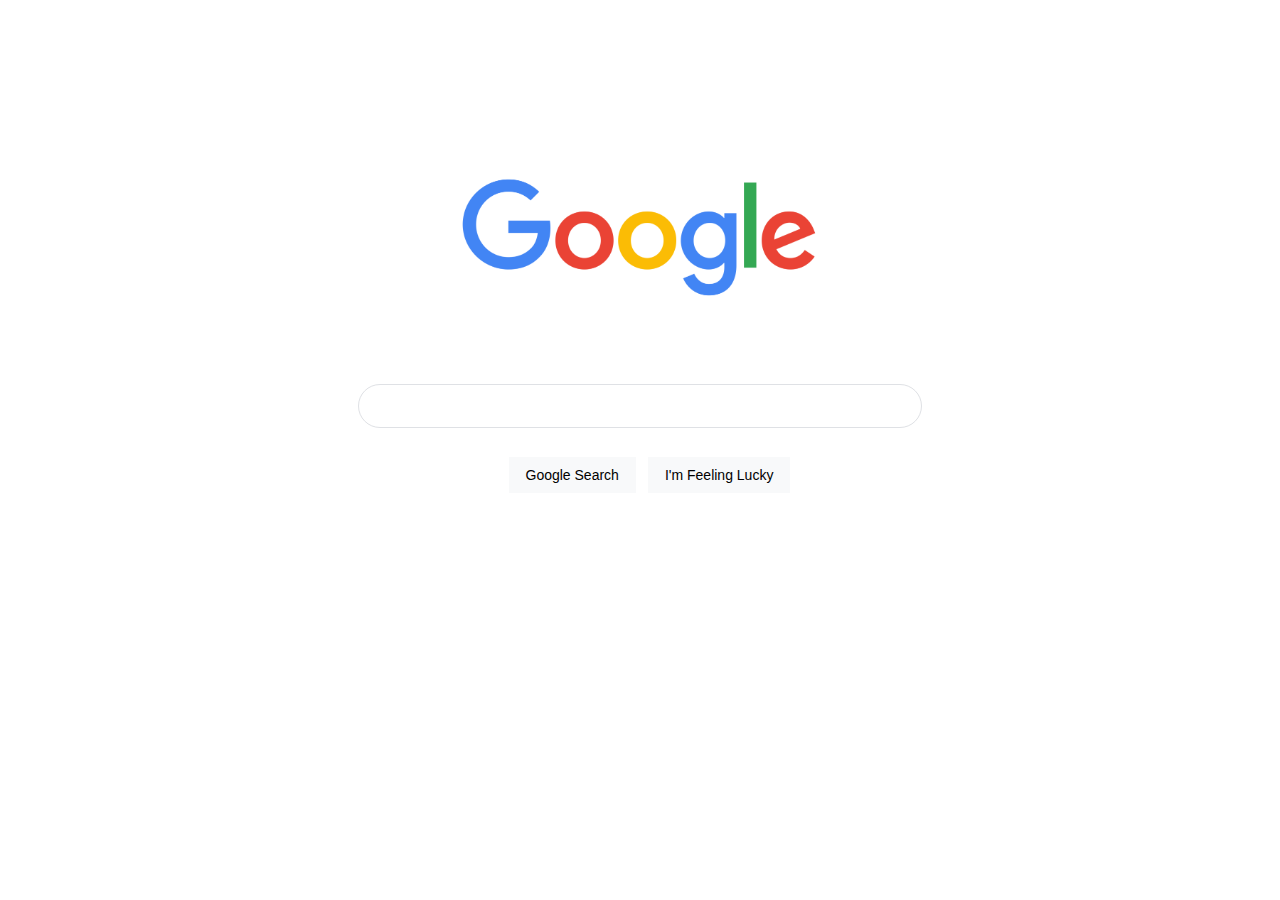
==== google-clone/index.html @ 29ea2402 "Move all files to relevant directory" ====
<!DOCTYPE html>
<html lang="en">
<head>
    <meta charset="UTF-8">
    <meta name="viewport" content="width=device-width, initial-scale=1.0">
    <link rel="stylesheet" href="styles.css">
    <title>Google</title>
</head>
<body>
    <img src="assets/google.png" alt="Google logo">
    <input type="text">
    <button>Google Search</button>
    <button>I'm Feeling Lucky</button>
</body>
</html>
---- google-clone/styles.css ----
body, html {
    margin: 0;
    padding: 0; 
}

img {
    width: 30%;
    display: block;
    margin: 100px auto 0px;
    min-width: 272px;
}

input {
    box-sizing: border-box;
    display: block;
    border-radius: 24px;
    border: 1px solid rgb(223, 225, 229);
    height: 44px;
    margin: 0 auto 29px;
    max-width: 564px;
    width: 90%;
    padding-left: 30px;
    font-size: 16px;
}

button {
    box-sizing: border-box;
    margin-top: 0;
    padding: 0 16px;
    font-size: 14px;
    height: 36px;
    background-color: #f8f9fa;
    border: 1px solid #f8f9fa;
    cursor: pointer;
}

button:first-of-type {
    margin-right: 8px;
    margin-left: calc(50% - 131.5px);
}

button::hover {
    cursor: pointer;   
}
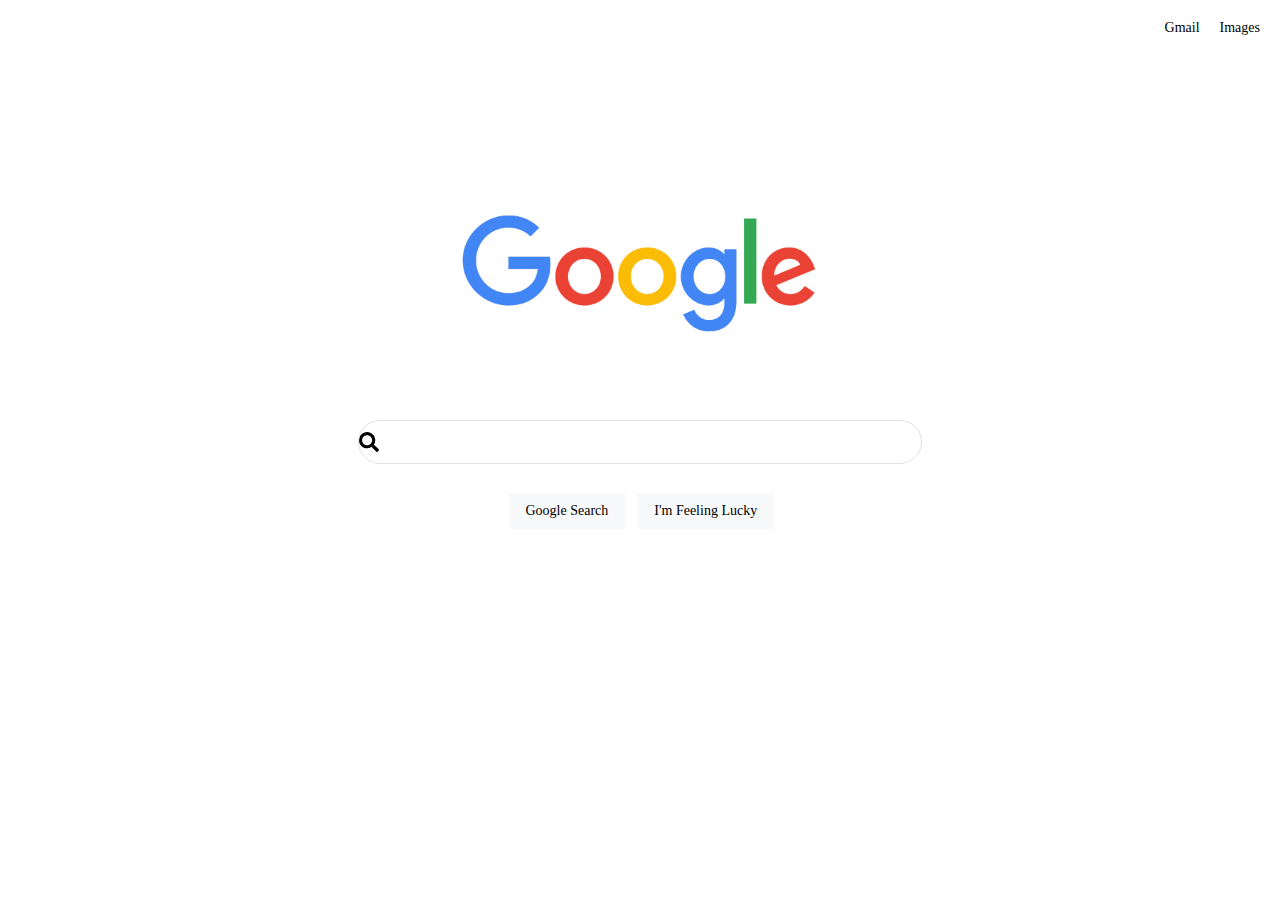
==== commit a3626163: "Add search icon into input field; create app links" ====
--- a/google-clone/index.html
+++ b/google-clone/index.html
@@ -3,12 +3,16 @@
 <head>
     <meta charset="UTF-8">
     <meta name="viewport" content="width=device-width, initial-scale=1.0">
-    <link rel="stylesheet" href="styles.css">
+    <link rel="stylesheet" href="styles/styles.css">
     <title>Google</title>
 </head>
 <body>
-    <img src="assets/google.png" alt="Google logo">
-    <input type="text">
+    <div class="app-links">
+        <a href="#">Gmail</a>
+        <a href="#">Images</a>
+    </div>
+    <img src="assets/images/google.png" alt="Google logo">
+    <input type="text" id="icon">
     <button>Google Search</button>
     <button>I'm Feeling Lucky</button>
 </body>
--- a/google-clone/styles/styles.css
+++ b/google-clone/styles/styles.css
@@ -0,0 +1,67 @@
+body, html {
+    margin: 0;
+    padding: 0; 
+    font-family: 'Geneva';
+}
+
+.app-links {
+    margin-top: 20px;
+    display: flex;
+    flex-direction: row;
+    justify-content: flex-end;
+}
+
+a {
+    margin-right: 20px;
+    text-decoration: none;
+    color: inherit;
+    font-size: 14px;
+}
+
+#icon {
+    padding-left: 25px;
+    background: url(../assets/images/search-solid.svg) no-repeat left;
+    background-size: 20px;
+    color: #DEE0E3
+}
+
+img {
+    width: 30%;
+    display: block;
+    margin: 100px auto 0px;
+    min-width: 272px;
+}
+
+input {
+    box-sizing: border-box;
+    display: block;
+    border-radius: 24px;
+    border: 1px solid rgb(223, 225, 229);
+    height: 44px;
+    margin: 0 auto 29px;
+    max-width: 564px;
+    width: 90%;
+    padding-left: 30px;
+    font-size: 16px;
+}
+
+button {
+    box-sizing: border-box;
+    margin-top: 0;
+    padding: 0 16px;
+    font-size: 14px;
+    height: 36px;
+    background-color: #f8f9fa;
+    border: 1px solid #f8f9fa;
+    cursor: pointer;
+    font-family: 'Geneva'
+}
+
+button:first-of-type {
+    margin-right: 8px;
+    margin-left: calc(50% - 131.5px);
+}
+
+button::hover {
+    cursor: pointer;   
+}
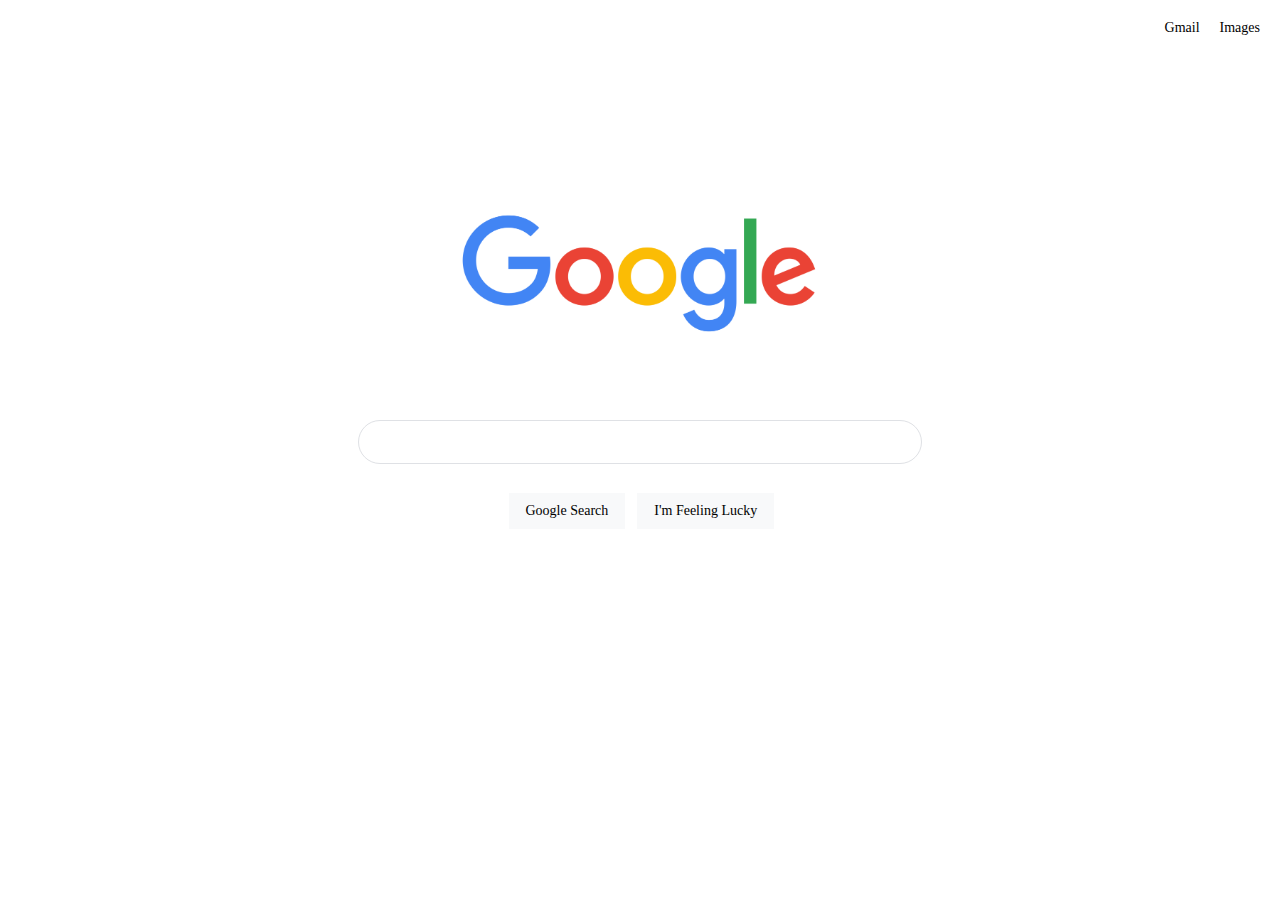
==== commit c67000c6: "Remove search icon from input field" ====
--- a/google-clone/index.html
+++ b/google-clone/index.html
@@ -12,7 +12,7 @@
         <a href="#">Images</a>
     </div>
     <img src="assets/images/google.png" alt="Google logo">
-    <input type="text" id="icon">
+    <input type="text">
     <button>Google Search</button>
     <button>I'm Feeling Lucky</button>
 </body>
--- a/google-clone/styles/styles.css
+++ b/google-clone/styles/styles.css
@@ -16,13 +16,6 @@
     text-decoration: none;
     color: inherit;
     font-size: 14px;
-}
-
-#icon {
-    padding-left: 25px;
-    background: url(../assets/images/search-solid.svg) no-repeat left;
-    background-size: 20px;
-    color: #DEE0E3
 }
 
 img {
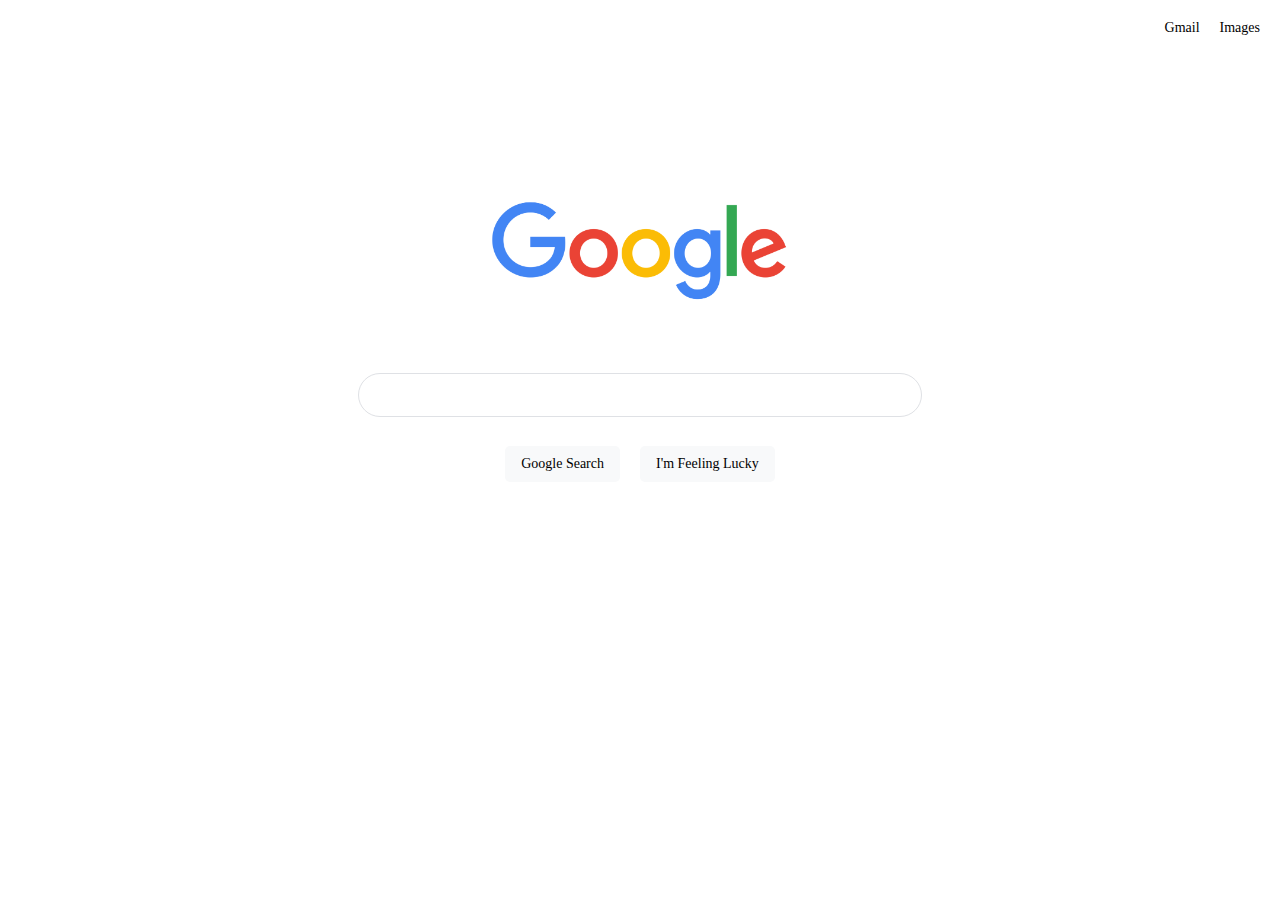
==== commit 4d551db1: "Adjust styles; center buttons with flexbox" ====
--- a/google-clone/index.html
+++ b/google-clone/index.html
@@ -11,9 +11,13 @@
         <a href="#">Gmail</a>
         <a href="#">Images</a>
     </div>
-    <img src="assets/images/google.png" alt="Google logo">
-    <input type="text">
-    <button>Google Search</button>
-    <button>I'm Feeling Lucky</button>
+    <div class="main">
+        <img src="assets/images/google.png" alt="Google logo" class="logo-img">
+        <input type="text" class="search-input">
+        <div class="btn-wrapper">
+            <button>Google Search</button>
+            <button>I'm Feeling Lucky</button>
+        </div>
+    </div>
 </body>
 </html>--- a/google-clone/styles/styles.css
+++ b/google-clone/styles/styles.css
@@ -18,14 +18,18 @@
     font-size: 14px;
 }
 
-img {
-    width: 30%;
+.main {
+    margin-top: 100px;
+}
+
+.logo-img {
+    width: 25%;
     display: block;
-    margin: 100px auto 0px;
+    margin: 0px auto 0px;
     min-width: 272px;
 }
 
-input {
+.search-input {
     box-sizing: border-box;
     display: block;
     border-radius: 24px;
@@ -38,21 +42,23 @@
     font-size: 16px;
 }
 
-button {
+.btn-wrapper {
+    display: flex;
+    justify-content: center;
+}
+
+.btn-wrapper button {
     box-sizing: border-box;
-    margin-top: 0;
+    margin: 0 10px;
     padding: 0 16px;
     font-size: 14px;
     height: 36px;
     background-color: #f8f9fa;
-    border: 1px solid #f8f9fa;
+    border: none;
+    border-radius: 5px;
     cursor: pointer;
-    font-family: 'Geneva'
-}
-
-button:first-of-type {
-    margin-right: 8px;
-    margin-left: calc(50% - 131.5px);
+    font-family: 'Geneva';
+    text-align: center;
 }
 
 button::hover {
